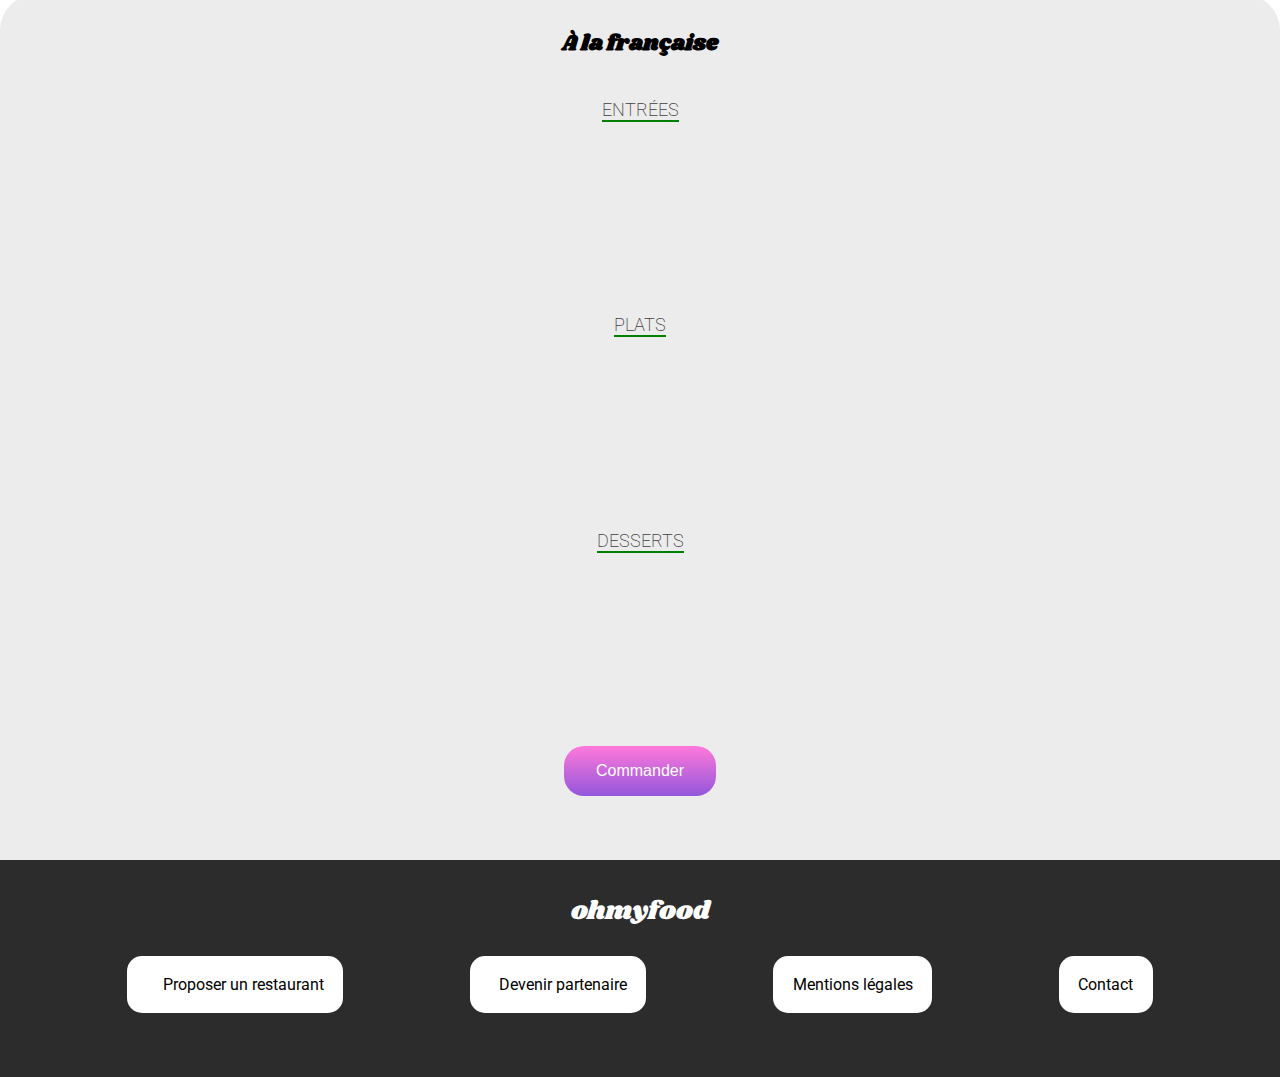
==== menu/alafransaise.html @ 7ff17fbf "Trim css page menu, création des pages de menus et activation des liens" ====
<!DOCTYPE html>
<html lang="fr">    
<head>
    <script src="https://kit.fontawesome.com/6711eaafd6.js" crossorigin="anonymous"></script>
    <meta charset="UTF-8">
    <meta http-equiv="X-UA-Compatible" content="IE=edge">
    <meta name="viewport" content="width=device-width, initial-scale=1.0">
    <link rel="stylesheet" href="/menu/alafransaise.css">
    <link rel="preconnect" href="https://fonts.googleapis.com">
    <link rel="preconnect" href="https://fonts.gstatic.com" crossorigin>
    <link href="https://fonts.googleapis.com/css2?family=Roboto:wght@100;300;400;500;700;900&family=Shrikhand&display=swap" rel="stylesheet"> 
    <title>La note enchantée</title>
</head>
<body>  
    <header>
        <div class="logoFleche">
            <i class="fa-sharp fa-solid fa-arrow-left"></i>
            <img src="/img/logo/ohmyfood.png" alt="">
        </div>
        <figure class="imageBG">
            <img src="/img/restaurants/alafransaise.jpg" alt="">
        </figure>
    </header>
    <main>
        <header>
            <h1>À la française</h1>
            <button class="contI"><i class="fa-solid fa-heart"></i></button>
        </header>
            <section class="entrees"> <!--Remplacer par des sections-->
                <h2>ENTRÉES</h2>
                <div class="entreesFlex">  
                    <article class="plats pUn" >
                        <div class="platsText">
                            <h3 class="intitules">Tartare de poulpe acidulé</h3> <!--Remplacer par h3-->
                            <h4 class="accompagnements">Aux zests d'orange</h4>
                        </div>
                        <div class="prixIcone">
                            <div class="prix"><p>25€</p></div> <!--Enlever paragraphe pour prix-->
                            <div class="caseCochee">
                                <i class="check_icons fas fa-check-circle" aria-hidden="true"></i>
                            </div>
                        </div>
                    </article>
                    <article class="plats pDeux">
                        <div class="platsText">
                            <h3 class="intitules">Velouté de légumes d'antan</h3>
                            <h4 class="accompagnements">Carotte, panais, topinambour</h4>
                        </div>
                        <div class="prixIcone">
                            <div class="prix"><p>35€</p></div>
                            <div class="caseCochee">
                                <i class="check_icons fas fa-check-circle" aria-hidden="true"></i>
                            </div>
                        </div>
                    </article>
                    <article class="plats pTrois" >
                        <div class="platsText">
                            <h3 class="intitules">Soupe à l'oignon</h3>
                            <h4 class="accompagnements">Revisitée</h4>
                        </div>
                        <div class="prixIcone">
                            <div class="prix"><p>20€</p></div>
                            <div class="caseCochee">
                                <i class="check_icons fas fa-check-circle" aria-hidden="true"></i>
                            </div>
                        </div>
                    </article>
                </div>
            </section>
            <section class="platsPrincipaux">
                <h2>PLATS</h2>
                <div class="platsPrincipauxFlex">
                    <article class="plats pUn">
                        <div class="platsText">
                            <h3 class="intitules">Coquilles Saint-Jacques</h3>
                            <h4 class="accompagnements">Accompagnées d'une purée de panais</h4>
                        </div>
                        <div class="prixIcone">
                            <div class="prix"><p>40€</p></div>
                            <div class="caseCochee">
                                <i class="check_icons fas fa-check-circle" aria-hidden="true"></i>
                            </div>
                        </div>
                    </article>
                    <article class="plats pDeux">
                        <div class="platsText">
                            <h3 class="intitules">Magret de canard</h3>
                            <h4 class="accompagnements">Et parmentier de pommes de terres</h4>
                        </div>
                        <div class="prixIcone">
                            <div class="prix"><p>40€</p></div>
                            <div class="caseCochee">
                                <i class="check_icons fas fa-check-circle" aria-hidden="true"></i>
                            </div>
                        </div>
                    </article>
                    <article class="plats pTrois">
                        <div class="platsText">
                            <h3 class="intitules">Pigeonneau d'Ille-et-Vilaine</h3>
                            <h4 class="accompagnements">Sur son lit de gnocchis aux légumes</h4>
                        </div>
                        <div class="prixIcone">
                            <div class="prix"><p>35€</p></div>
                            <div class="caseCochee">
                                <i class="check_icons fas fa-check-circle" aria-hidden="true"></i>
                            </div>
                        </div>
                    </article>
                </div>
            </section>
            <section class="desserts">
                <h2>DESSERTS</h2>
                <div class="dessertsFlex">
                    <article class="plats pUn">
                        <div class="platsText">
                            <h3 class="intitules">Pétales de violettes glacés</h3>
                            <h4 class="accompagnements">Et purée de noisettes</h4>
                        </div>
                        <div class="prixIcone">
                            <div class="prix"><p>18€</p></div>
                            <div class="caseCochee">
                                <i class="check_icons fas fa-check-circle" aria-hidden="true"></i>
                            </div>
                        </div>
                    </article>
                    <article class="plats pDeux">
                        <div class="platsText">
                            <h3 class="intitules">Fondant au chocolat</h3>
                            <h4 class="accompagnements">Revisité</h4>
                        </div>
                        <div class="prixIcone">
                            <div class="prix"><p>23€</p></div>
                            <div class="caseCochee">
                                <i class="check_icons fas fa-check-circle" aria-hidden="true"></i>
                            </div>
                        </div>
                    </article>
                    <article class="plats pTrois" id="platFinal">
                        <div class="platsText">
                            <h3 class="intitules">Milefeuille croustillant</h3>
                            <h4 class="accompagnements">Myrtilles et pâte d'amande</h4>
                        </div>
                        <div class="prixIcone">
                            <div class="prix"><p>20€</p></div>
                            <div class="caseCochee">
                                <i class="check_icons fas fa-check-circle" aria-hidden="true"></i>
                            </div>
                        </div>
                    </article>
                </div>
            </section>
        <button class="commander">Commander</button>
    </main>

    <footer>
        <h2>ohmyfood</h2>
        <ul>
            <li id="first"><i class="fa-solid fa-utensils" id="liAdjust"></i><a href="">Proposer un restaurant</a></li>
            <li><i class="fa-solid fa-handshake-angle" id="iIncorrect"></i><a href="">Devenir partenaire</a></li>
            <li><a href="">Mentions légales</a></li>
            <li><a href="">Contact</a></li>
        </ul>
    </footer>
</body>
</html>
---- menu/alafransaise.css ----
/* Ne pas faire que les tailles en % */
   /* text ellipsis au mauvais endroit */
   /* Utiliser object fit pour les images + max height + vertical align sur le conteneur de l'image */
   /* Mettre prix et case dans la même div */
   /* La taille du prix change avec l'animation car la taille n'est pas définie, contrairement aux intitulés et plats */
   body {
    font-family: 'Roboto', sans-serif;
    margin: 0;
 }

 ul {
    list-style: none;
    padding: 0;
 }

 a {
    color: white;
    text-decoration: none;
 }

h1, h2, .plats {
    margin-left: 5%;
 }

 header, .logoFleche, main header, .entrees, .entreesFlex, .platsPrincipauxFlex, .dessertsFlex, .plats, .platsText, .prixIcone, .plats .prix, .caseCochee, footer {
    display: flex;
 }

header, .entrees, .entreesFlex, .platsPrincipauxFlex, .dessertsFlex, .platsText, .prix, footer {
    flex-direction: column;
 }

header, header .logoFleche, .caseCochee {
    justify-content: center;
    align-items: center;
 }


main header, .plats, .platsText {
    justify-content: space-between;
 }

header .logoFleche, header .imageBG, header .imageBG img, main header {
    width: 100%;
 }

.logoFleche img, .imageBG img {
    height: auto;
 }

h3, h4, .plats .prix p{
    margin: 0;
    padding: 0;
 }

.accompagnements, .prix p {
    font-size: 10px;
 }

 h2, .plats .intitules {
    font-size: 11px;
 }

 .caseCochee .check_icons, .commander {
    font-size: 12px;   
 }
    
 .plats .intitules, .prix {
    font-weight: 600;
 }

main, main header, .contI {
    border-radius: 35px 35px 0 0;
    background-color: rgb(237, 236, 236);
 }

main, main header {
   border-radius: 35px 35px 0 0;
 }

.platsText, .plats .intitules, .plats .accompagnements {
   overflow: hidden;
   text-overflow: ellipsis;
   white-space: nowrap;
 }

footer h2, .commander, .contI {
   border: 0;
 }

header {
   background-color: white;
   margin: 0;
  }

header .logoFleche {
   position: relative;
   padding: 1em 0 0.5em 0;
 }

header .logoFleche img {
    width: 45%;
    max-width: 300px;
    max-height: 35px;
    object-fit: contain;
}

header .logoFleche i {
   position: absolute;
   left: 1em;
   font-size: 14px;
 }

header .imageBG {
   overflow-y: hidden;
   margin-top: 0;
 }

header .imageBG img {
   margin-top: -0%;
   max-width: 100%;
   object-fit: cover;
   max-height: 400px;
 }

main {
    padding: 2em 0 4em 0;
    margin-top: -15%;
    position: relative;
 }

main header {
    flex-direction: row;
    align-items: center;
    padding: 0 0 1em 0;
    max-width: 560px;
 }

main header h1 {
    font-family: 'Shrikhand', cursive;
    margin: 0 0 0 5%;
    padding: 0;
    font-size: 18px;
 }

.contI {
    margin-right: 5%;
 }

.restaurantsFlex .contI i {
    margin-top: 70%;
    font-size: 20px;
 }

i {
    transition: all 0.5s ease-in; /*! Ne marche pas juste au dessus !*/
 }

i:hover {
    color: #9356dc;
    font-size: 19px;
 }

.entrees, .platsPrincipaux, .desserts {
    margin-bottom: 1em;
 }

.desserts {
    margin-bottom: 0;
 }

h2 {
    font-weight: 200;
    width: 30px;
    color: rgb(63, 63, 63);
    border-bottom: 2px solid green;
 }

.entreesFlex, .platsPrincipauxFlex, .dessertsFlex {
    align-items: flex-start;
 }

.plats { 
    position: relative;
    border-radius: 10px;
    width: 90%;
    max-width: 500px;
    height: 40px;
    padding: 0.1em 0 0.1em 0;
    margin-bottom: 0.6em;
    background-color: white;
    overflow: hidden;
    animation: itemAppear 1s;
    animation-timing-function: linear;
    animation-fill-mode: both;
    transform: scale(0);
 }

.platsPrincipaux .plats {
    animation-delay: 1s;
 }

.desserts .plats {
    animation-delay: 2s;
 }

@keyframes itemAppear { 
0% {transform: scale(0);}
100% {transform: scale(1);}
}

#platFinal {
    margin-bottom: 0;
 }

.platsText {
    padding: 6px;
 }

.plats .intitules{
    font-size: 11px;
 }

.accompagnements{
    font-weight: 300;
    color: rgb(91, 89, 89);
 }

.prixIcone {
    margin-right: -40px;
    transition: all 2s;
 }

.prix {
    width: 20px;
    justify-content: flex-end;
    padding: 0 0 6px 5px;
    margin-right: 5px;
 }

.plats .prix p{
    padding-right: 8px;
    font-size: 9px;
 }

.caseCochee {
    width: 40px;
    border-radius: 0 10px 10px 0;
    background-color: green;
 }

.caseCochee .check_icons {
    transition: all 3s;
 }

.plats:hover .prixIcone { 
    margin-right: 0;
 }

.plats:hover .check_icons { 
    transform: rotate(-360deg);
 }

.commander {
    display: block;
    margin: 3em auto 0;
    height: 32px;
    background: linear-gradient(#ff79da, #9356dc);
    color: white;
    padding: 1em 3em 2.2em;
    border-radius: 20px;
 }

.commander:hover {
    cursor: pointer;
 }

footer {
    margin-top: 0;
    background-color: rgb(44, 44, 44);
 }

footer h2 {
    font-weight: 100;
    font-family: 'Shrikhand', cursive;
 }

footer h2, footer li {
    color: white;
    margin: 0;
    font-size: 12px;
    margin-left: 1.6em;
 }

footer h2 {
    margin-top: 1.4em;
    margin-bottom: 1em;
 }

footer ul {
    margin-top: 0;
 }

footer li {
    font-size: 10px;
    margin-top: 0.4em;
 }

#first {
    margin-top: 0;
 }

footer i {
    margin-right: 1em;
 }

#iIncorrect {
    margin-right: 0.6em;
 }

@media (min-width: 770px) and (max-width: 991px) {

footer ul {
    display: flex;
 }

footer ul, .entreesFlex, .platsPrincipauxFlex, .dessertsFlex {
    justify-content: space-evenly;
 }

.plats, .prixIcone, main header  { 
    flex-direction: column;
 }

.prixIcone, .caseCochee {
    width: 100%;
 }

.plats .intitules, .plats .accompagnements{
    margin: 0;
    padding: 0;
 }

h2, .caseCochee .check_icons {
    font-size: 20px;
}

header .logoFleche img {
    width: 30%;
    object-fit: contain;
    max-width: 350px;
    max-height: 50px;
 }

header .logoFleche i {
    font-size: 28px;
 }

header .imageBG img {
    margin-top: -15%;
    max-height: 500px;
 }

main {
    padding-top: 2em;
    margin-top: -10%;
    padding-bottom: 3em;
 }

main header {
    align-items: center;
    padding: 0;
    margin: auto auto 1.6em;
 } 

main header h1 {
    font-size: 26px;
    margin-left: 0%;
    margin-bottom: 0em;
 }

.contI {
    height: 40px;
    font-size: 30px;
    margin: 0;
    color: #ff79da;
 }

i:hover {
    font-size: 40px;
 }

/*Menu*/

main article {
    margin-top: 0;
 }

.entrees, .platsPrincipaux, .desserts {
    margin-bottom: 2.2em;
 }

h2 {
    width: fit-content;
    margin: auto auto 1.4em;
 }

.entreesFlex, .platsPrincipauxFlex, .dessertsFlex {
    flex-direction: row;
 }

.plats { 
    width: 24%;
    max-width: 200px;
    height: 100px;
    margin: auto 0 0 0;
 }

.platsText {
    margin-top: 0.5em;
    padding: 2px;
    text-align: center;
 }

.prixIcone {
    margin-bottom: -42px;
 }

.caseCochee {
    height: 40px;
 }

.plats:hover .prixIcone { 
    margin-bottom: 0;
 }

.plats .prix {
    margin: auto auto 4%;
    padding: 0;
 }

.commander {
    margin-top: 0em;
    height: 40px;
    font-size: 16px;
 }

/* Footer */

footer {
    padding-top: 2em;
    padding-bottom: 2em;
 }

footer h2 {
    margin: 0% auto 0;
    font-size: 24px;
 }

footer ul {
    margin-top: 1.6em;
 }

footer li {
    padding: 1.3em;
    background-color: white;
    border-radius: 15px;
    font-size: 14px;
    margin: 0;
 }

footer li a, footer i {
    color: black;
 }

footer i {
    margin-right: 1em;
 }
}

@media (min-width: 992px) {

main header, main header h1, .prix {
    padding: 0;
 }
main header, .plats, .platsText, .prixIcone {
    flex-direction: column;
 }

 .prixIcone, .caseCochee {
    width: 100%; 
 }

header .logoFleche i {
    font-size: 40px;
 } 

header .logoFleche img {
    width: 30%;
    max-width: 400px;
    max-height: 70px;
 }

header .imageBG img {
    margin-left: 25%;
    width: 50%;
    max-height: 600px;
 }

main {
    padding: 2em auto 2.4em;
    margin-top: -5%;
 }   

main header {
    margin: auto auto 1.6em;
 }
  
main header h1 {
    margin: 0 0 0.5em 0;
    font-size: 22px;
 }
  
.contI {
    font-size: 35px;
    margin: 0;
    color: #ff79da;
 }
 
i:hover {
    font-size: 50px;
 }

 /*Menu*/
 
.entrees, .platsPrincipaux, .desserts {
    margin-bottom: 3em;
 }
 
h2 {
    width: fit-content;
    margin: auto auto 1.2em;
    font-size: 18px;
 }
   
.entreesFlex, .platsPrincipauxFlex, .dessertsFlex {
    flex-direction: row;
    justify-content: space-evenly;
 }
 
.plats { 
    margin: 0;
    width: 24%;
    max-width: 280px;
    height: 120px;
 }

.platsText {
    justify-content: flex-start;
    margin-top: 0.5rem;
    padding: 2px;
    text-align: center;
 }

.prixIcone {
    margin-bottom: -62px;
 }

.prix { 
    margin: auto auto 5px;
 }

.plats .prix p {
    font-size: 12px;  
 } 

.caseCochee {
    height: 60px;
 }

.caseCochee .check_icons {
    font-size: 24px;
 }

.plats:hover :nth-child(2) {
    margin-bottom: 0;
 }

.commander {
    padding: 1em 2em 1em;
    margin-top: 2em;
    height: auto;
    font-size: 16px;
 }
 
 /* Footer */
 
 footer { 
    padding: 2em 0 3em 0;
    color: white;
    background-color: rgb(44, 44, 44);
 }
       
footer h2 {
    margin: 0% auto 0;
    font-size: 28px;
 }
     
footer h2 {
    margin: 0% auto 0;
    font-size: 26px;
 }
 
footer ul {
    display: flex;
    width: 100%;
    margin-top: 1.6em;
    justify-content: space-evenly;
 }
 
footer li {
    padding: 1.2em;
    background-color: white;
    border-radius: 15px;
    font-size: 16px;
    margin: 0;
 }

footer li a, footer i {
    color: black;
   }
 }
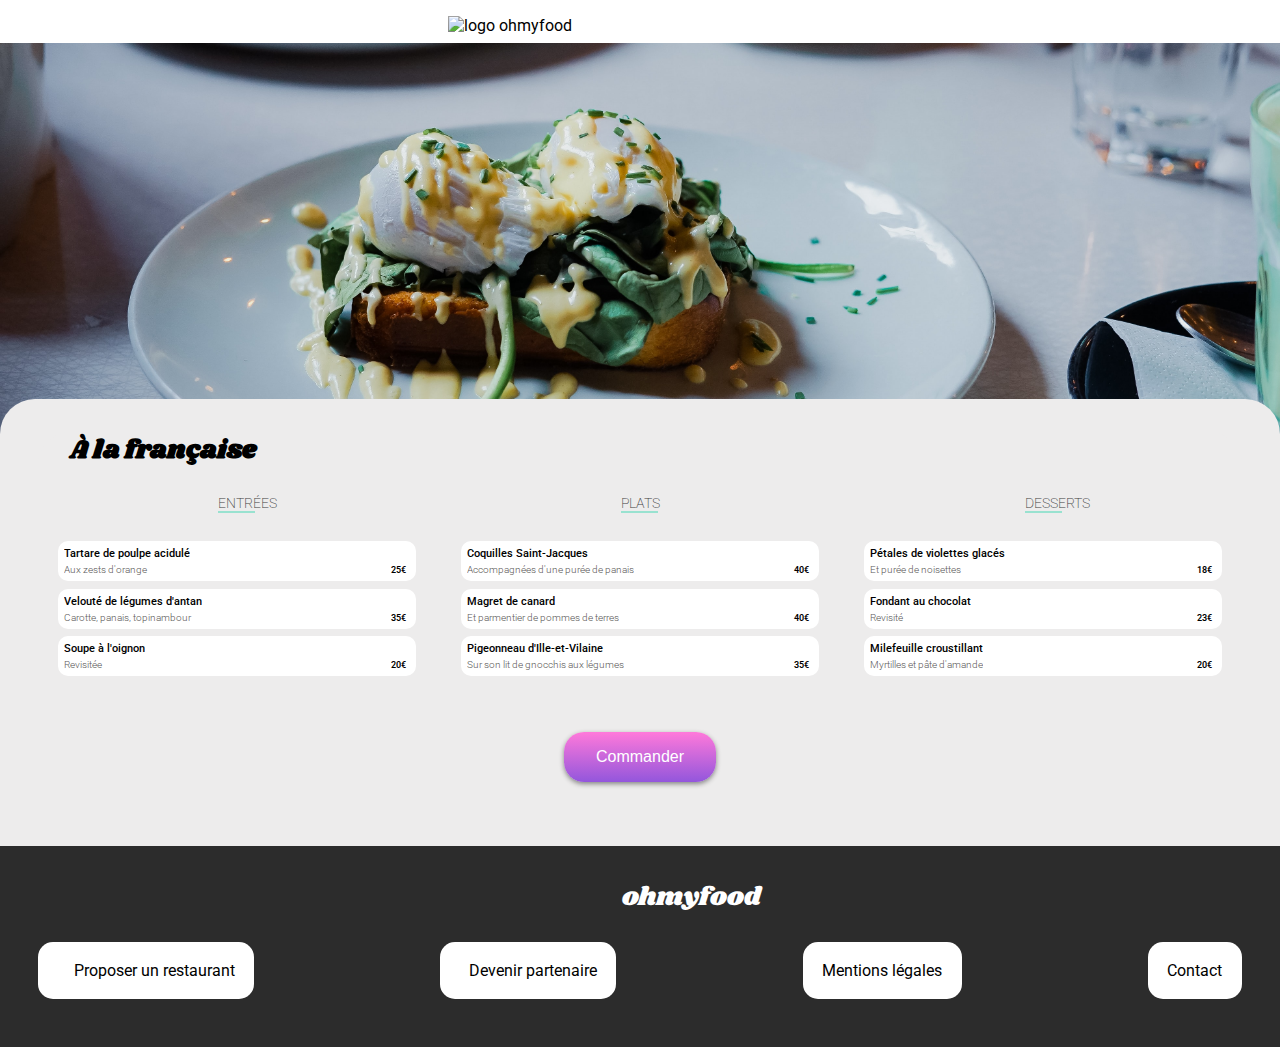
==== commit 7e81376d: "version finale" ====
--- a/menu/alafransaise.html
+++ b/menu/alafransaise.html
@@ -1,5 +1,5 @@
 <!DOCTYPE html>
-<html lang="fr">    
+<html lang="fr">      
 <head>
     <script src="https://kit.fontawesome.com/6711eaafd6.js" crossorigin="anonymous"></script>
     <meta charset="UTF-8">
@@ -9,13 +9,13 @@
     <link rel="preconnect" href="https://fonts.googleapis.com">
     <link rel="preconnect" href="https://fonts.gstatic.com" crossorigin>
     <link href="https://fonts.googleapis.com/css2?family=Roboto:wght@100;300;400;500;700;900&family=Shrikhand&display=swap" rel="stylesheet"> 
-    <title>La note enchantée</title>
+    <title>a la fransaise</title>
 </head>
 <body>  
-    <header>
+    <header>  
         <div class="logoFleche">
-            <i class="fa-sharp fa-solid fa-arrow-left"></i>
-            <img src="/img/logo/ohmyfood.png" alt="">
+           <a href="/PP/index.html"> <i class="fa-sharp fa-solid fa-arrow-left"></i> </a>
+            <img src="/img/logo/ohmyfood.png" alt="logo ohmyfood">
         </div>
         <figure class="imageBG">
             <img src="/img/restaurants/alafransaise.jpg" alt="">
@@ -24,8 +24,9 @@
     <main>
         <header>
             <h1>À la française</h1>
-            <button class="contI"><i class="fa-solid fa-heart"></i></button>
+            <button class="contI"><i class="fa-regular fa-heart" id="coeurContour"><i class="fa-solid fa-heart" id="coeur"></i></i></button>
         </header>
+        <div class="containerEntPlaDes">
             <section class="entrees"> <!--Remplacer par des sections-->
                 <h2>ENTRÉES</h2>
                 <div class="entreesFlex">  
@@ -149,6 +150,7 @@
                     </article>
                 </div>
             </section>
+        </div>
         <button class="commander">Commander</button>
     </main>
 
@@ -158,7 +160,7 @@
             <li id="first"><i class="fa-solid fa-utensils" id="liAdjust"></i><a href="">Proposer un restaurant</a></li>
             <li><i class="fa-solid fa-handshake-angle" id="iIncorrect"></i><a href="">Devenir partenaire</a></li>
             <li><a href="">Mentions légales</a></li>
-            <li><a href="">Contact</a></li>
+            <li><a href="mailto:adressemail@wanadoo.fr">Contact</a></li>
         </ul>
     </footer>
 </body>
--- a/menu/alafransaise.css
+++ b/menu/alafransaise.css
@@ -18,7 +18,7 @@
     text-decoration: none;
  }
 
-h1, h2, .plats {
+h1, h2, main header, .plats {
     margin-left: 5%;
  }
 
@@ -105,27 +105,31 @@
     object-fit: contain;
 }
 
+header .logoFleche a {
+   position: absolute;
+   left: 4%;
+   font-size: 14px;
+ }
 header .logoFleche i {
-   position: absolute;
-   left: 1em;
+   color: black;
    font-size: 14px;
  }
 
-header .imageBG {
+ header .imageBG {
    overflow-y: hidden;
-   margin-top: 0;
+   margin: 0;
  }
 
 header .imageBG img {
-   margin-top: -0%;
-   max-width: 100%;
+   margin-top: 0em;
+   width: 100%;
    object-fit: cover;
-   max-height: 400px;
+   max-height: 300px;
  }
 
 main {
     padding: 2em 0 4em 0;
-    margin-top: -15%;
+    margin-top: -2.2em;
     position: relative;
  }
 
@@ -133,32 +137,46 @@
     flex-direction: row;
     align-items: center;
     padding: 0 0 1em 0;
-    max-width: 560px;
+    width: 90%;
+    max-width: 500px;
  }
 
 main header h1 {
     font-family: 'Shrikhand', cursive;
-    margin: 0 0 0 5%;
+    margin: 0 0 0 0%;
     padding: 0;
     font-size: 18px;
  }
 
 .contI {
-    margin-right: 5%;
- }
-
-.restaurantsFlex .contI i {
-    margin-top: 70%;
+    
+    margin-right: 5px;
     font-size: 20px;
  }
 
-i {
-    transition: all 0.5s ease-in; /*! Ne marche pas juste au dessus !*/
- }
-
-i:hover {
+#coeurContour {
+   z-index: 200;
+   position: relative;
+}
+
+#coeur {
+    z-index: -1;
+    transform-origin: 50% bottom;
+    position: absolute;
+    opacity: 0;
+    left: 10px;
+    font-size: 0px;
+    bottom: 2px;
+    color: red;
+    transition: all 2s; 
+ }
+
+ #coeurContour:hover #coeur {
     color: #9356dc;
-    font-size: 19px;
+    left: 1px;
+    font-size: 18px;
+    bottom: 2px;
+    opacity: 1;
  }
 
 .entrees, .platsPrincipaux, .desserts {
@@ -173,7 +191,7 @@
     font-weight: 200;
     width: 30px;
     color: rgb(63, 63, 63);
-    border-bottom: 2px solid green;
+    border-bottom: 2px solid #99E2D0;
  }
 
 .entreesFlex, .platsPrincipauxFlex, .dessertsFlex {
@@ -186,27 +204,49 @@
     width: 90%;
     max-width: 500px;
     height: 40px;
-    padding: 0.1em 0 0.1em 0;
     margin-bottom: 0.6em;
     background-color: white;
     overflow: hidden;
-    animation: itemAppear 1s;
+    animation: itemAppear 0.6s;
     animation-timing-function: linear;
     animation-fill-mode: both;
-    transform: scale(0);
- }
-
-.platsPrincipaux .plats {
-    animation-delay: 1s;
- }
-
-.desserts .plats {
-    animation-delay: 2s;
- }
+ }
+
+.entrees .pUn {
+   animation-delay: 0.1s;
+}
+.entrees .pDeux {
+   animation-delay: 0.3s;
+}
+.entrees .pTrois {
+   animation-delay: 0.6s;
+}
+
+.platsPrincipaux .pUn {
+   animation-delay: 1s;
+}
+.platsPrincipaux .pDeux {
+   animation-delay: 1.3s;
+}
+.platsPrincipaux .pTrois {
+   animation-delay: 1.6s;
+}
+
+.desserts .pUn {
+   animation-delay: 2s;
+}
+.desserts .pDeux {
+   animation-delay: 2.3s;
+}
+.desserts .pTrois {
+   animation-delay: 2.6s;
+}
 
 @keyframes itemAppear { 
-0% {transform: scale(0);}
-100% {transform: scale(1);}
+0% {opacity: 0;
+   transform: translateY(20px);}
+100% {opacity: 1;
+   transform: translateY(0px);}
 }
 
 #platFinal {
@@ -219,6 +259,7 @@
 
 .plats .intitules{
     font-size: 11px;
+    font-weight: 500;
  }
 
 .accompagnements{
@@ -246,11 +287,12 @@
 .caseCochee {
     width: 40px;
     border-radius: 0 10px 10px 0;
-    background-color: green;
+    background-color: #99E2D0;
  }
 
 .caseCochee .check_icons {
     transition: all 3s;
+    color: white;
  }
 
 .plats:hover .prixIcone { 
@@ -262,22 +304,24 @@
  }
 
 .commander {
-    display: block;
-    margin: 3em auto 0;
-    height: 32px;
-    background: linear-gradient(#ff79da, #9356dc);
-    color: white;
-    padding: 1em 3em 2.2em;
-    border-radius: 20px;
+   box-shadow: 0px 2px 5px rgb(133, 132, 132);
+   display: block;
+   margin: 3em auto 0;
+   height: 32px;
+   background: linear-gradient(#ff79da, #9356dc);
+   color: white;
+   padding: 1em 3em 2.2em;
+   border-radius: 20px;
  }
 
 .commander:hover {
-    cursor: pointer;
+   background: linear-gradient(#fca1e2, #b08bde);
+   box-shadow: 0px 3px 2px rgb(133, 132, 132);
  }
 
 footer {
-    margin-top: 0;
-    background-color: rgb(44, 44, 44);
+   margin-top: 0;
+   background-color: rgb(44, 44, 44);
  }
 
 footer h2 {
@@ -293,11 +337,10 @@
  }
 
 footer h2 {
-    margin-top: 1.4em;
-    margin-bottom: 1em;
- }
-
-footer ul {
+   margin: 1.4em 0 1em 1.6em;
+ }
+
+footer ul, #first {
     margin-top: 0;
  }
 
@@ -306,10 +349,6 @@
     margin-top: 0.4em;
  }
 
-#first {
-    margin-top: 0;
- }
-
 footer i {
     margin-right: 1em;
  }
@@ -322,18 +361,7 @@
 
 footer ul {
     display: flex;
- }
-
-footer ul, .entreesFlex, .platsPrincipauxFlex, .dessertsFlex {
     justify-content: space-evenly;
- }
-
-.plats, .prixIcone, main header  { 
-    flex-direction: column;
- }
-
-.prixIcone, .caseCochee {
-    width: 100%;
  }
 
 .plats .intitules, .plats .accompagnements{
@@ -343,6 +371,11 @@
 
 h2, .caseCochee .check_icons {
     font-size: 20px;
+}
+
+header {
+   background-color: white;
+   z-index: 100;
 }
 
 header .logoFleche img {
@@ -356,100 +389,85 @@
     font-size: 28px;
  }
 
-header .imageBG img {
-    margin-top: -15%;
-    max-height: 500px;
+ header .imageBG img {
+   width: 100%;
+   object-fit: cover;
+   max-height: 360px;
  }
 
 main {
-    padding-top: 2em;
-    margin-top: -10%;
-    padding-bottom: 3em;
+   padding: 2em 0 4em 0;
+   margin-top: -2.2em;
  }
 
 main header {
-    align-items: center;
+    width: 94%;
+    max-width: 100000px;
     padding: 0;
     margin: auto auto 1.6em;
  } 
 
 main header h1 {
     font-size: 26px;
-    margin-left: 0%;
-    margin-bottom: 0em;
+    margin-left: 0.8em;
  }
 
 .contI {
+    font-size: 26px;
     height: 40px;
-    font-size: 30px;
-    margin: 0;
-    color: #ff79da;
- }
-
-i:hover {
-    font-size: 40px;
- }
-
+    margin-right: 0.6em ;
+    
+ }
+
+#coeur {
+   left: 14px;
+   transition: all 1s ease-in; /*! Ne marche pas juste au dessus !*/
+ }
+
+ #coeurContour:hover #coeur {
+   font-size: 24px;
+ }
 /*Menu*/
 
 main article {
     margin-top: 0;
  }
 
+.containerEntPlaDes {
+   margin: auto;
+   display: flex;
+   width: 94%;
+   justify-content: space-evenly;
+}
+
 .entrees, .platsPrincipaux, .desserts {
-    margin-bottom: 2.2em;
- }
+   width: 33%;
+}
 
 h2 {
-    width: fit-content;
-    margin: auto auto 1.4em;
- }
-
-.entreesFlex, .platsPrincipauxFlex, .dessertsFlex {
-    flex-direction: row;
- }
-
-.plats { 
-    width: 24%;
-    max-width: 200px;
-    height: 100px;
-    margin: auto 0 0 0;
- }
-
-.platsText {
-    margin-top: 0.5em;
-    padding: 2px;
-    text-align: center;
- }
-
-.prixIcone {
-    margin-bottom: -42px;
+    width: 54px;
+    margin: auto auto 1em;
+ }
+
+.platsText { 
+    padding: 6px; 
  }
 
 .caseCochee {
-    height: 40px;
- }
-
-.plats:hover .prixIcone { 
-    margin-bottom: 0;
- }
-
-.plats .prix {
-    margin: auto auto 4%;
-    padding: 0;
- }
+   width: 40px;
+}
 
 .commander {
-    margin-top: 0em;
-    height: 40px;
-    font-size: 16px;
+   margin-top: 1em;
+   height: 40px;
+   font-size: 16px;
  }
 
 /* Footer */
 
 footer {
-    padding-top: 2em;
-    padding-bottom: 2em;
+   height: 150px;
+   padding: 2em 0 1.8em 0;
  }
 
 footer h2 {
@@ -480,15 +498,11 @@
 
 @media (min-width: 992px) {
 
-main header, main header h1, .prix {
+main header, main header h1 {
     padding: 0;
  }
-main header, .plats, .platsText, .prixIcone {
+.platsText {
     flex-direction: column;
- }
-
- .prixIcone, .caseCochee {
-    width: 100%; 
  }
 
 header .logoFleche i {
@@ -498,92 +512,96 @@
 header .logoFleche img {
     width: 30%;
     max-width: 400px;
-    max-height: 70px;
+    max-height: 50px;
  }
 
 header .imageBG img {
-    margin-left: 25%;
-    width: 50%;
-    max-height: 600px;
+    margin-top: -120px;
+   
+    width: 100%;
+    height: 600px;
+    max-height: 520px;
  }
 
 main {
-    padding: 2em auto 2.4em;
-    margin-top: -5%;
+    padding: 2em auto 2.2em;
+    margin-top: -3em;
  }   
 
-main header {
-    margin: auto auto 1.6em;
- }
-  
+ main header {
+   max-width: 1400px;
+   width: 94%;
+   padding: 0;
+   margin: auto auto 1.6em;
+} 
+
 main header h1 {
-    margin: 0 0 0.5em 0;
-    font-size: 22px;
- }
-  
+   font-size: 26px;
+   margin-left: 1.2em;
+}
+
 .contI {
-    font-size: 35px;
-    margin: 0;
-    color: #ff79da;
+    font-size: 26px;
+    margin-right: 0.3em ;
  }
  
-i:hover {
-    font-size: 50px;
- }
+ #coeur {
+   left: 14px;
+ }
+ 
+ #coeurContour:hover #coeur {
+   color: #9356dc;
+   left: 2px;
+   font-size: 23px;
+   bottom: 2px;
+   opacity: 1;
+}
 
  /*Menu*/
  
+ .containerEntPlaDes {
+   margin: auto;
+   display: flex;
+   width: 94%;
+   max-width: 1400px;
+   justify-content: space-between;
+}
+
 .entrees, .platsPrincipaux, .desserts {
-    margin-bottom: 3em;
- }
- 
+   width: 33%;
+}
+
+.entreesFlex, .platsPrincipauxFlex, .dessertsFlex {
+   align-items: center;
+}
+
 h2 {
-    width: fit-content;
-    margin: auto auto 1.2em;
-    font-size: 18px;
+    font-size: 14px;
+    width: 37px;
+    margin: auto auto 2em;
  }
    
-.entreesFlex, .platsPrincipauxFlex, .dessertsFlex {
-    flex-direction: row;
-    justify-content: space-evenly;
- }
- 
-.plats { 
-    margin: 0;
-    width: 24%;
-    max-width: 280px;
-    height: 120px;
- }
-
-.platsText {
-    justify-content: flex-start;
-    margin-top: 0.5rem;
-    padding: 2px;
-    text-align: center;
- }
+.plats {
+   margin-bottom: 2%;
+   margin-left: 0;
+   max-width: 500px;
+   }
+
+.platsText { 
+   padding: 6px; 
+}
 
 .prixIcone {
-    margin-bottom: -62px;
- }
-
-.prix { 
-    margin: auto auto 5px;
- }
-
-.plats .prix p {
-    font-size: 12px;  
- } 
+   margin-right: -60px;
+}
 
 .caseCochee {
-    height: 60px;
- }
+  width: 60px;
+  height: 100%;
+}
 
 .caseCochee .check_icons {
-    font-size: 24px;
- }
-
-.plats:hover :nth-child(2) {
-    margin-bottom: 0;
+    font-size: 20px;
  }
 
 .commander {
@@ -596,6 +614,7 @@
  /* Footer */
  
  footer { 
+    width: 100%;
     padding: 2em 0 3em 0;
     color: white;
     background-color: rgb(44, 44, 44);
@@ -613,9 +632,11 @@
  
 footer ul {
     display: flex;
-    width: 100%;
+    margin: auto;
+    width: 94%;
+    max-width: 1400px;
     margin-top: 1.6em;
-    justify-content: space-evenly;
+    justify-content: space-between;
  }
  
 footer li {
